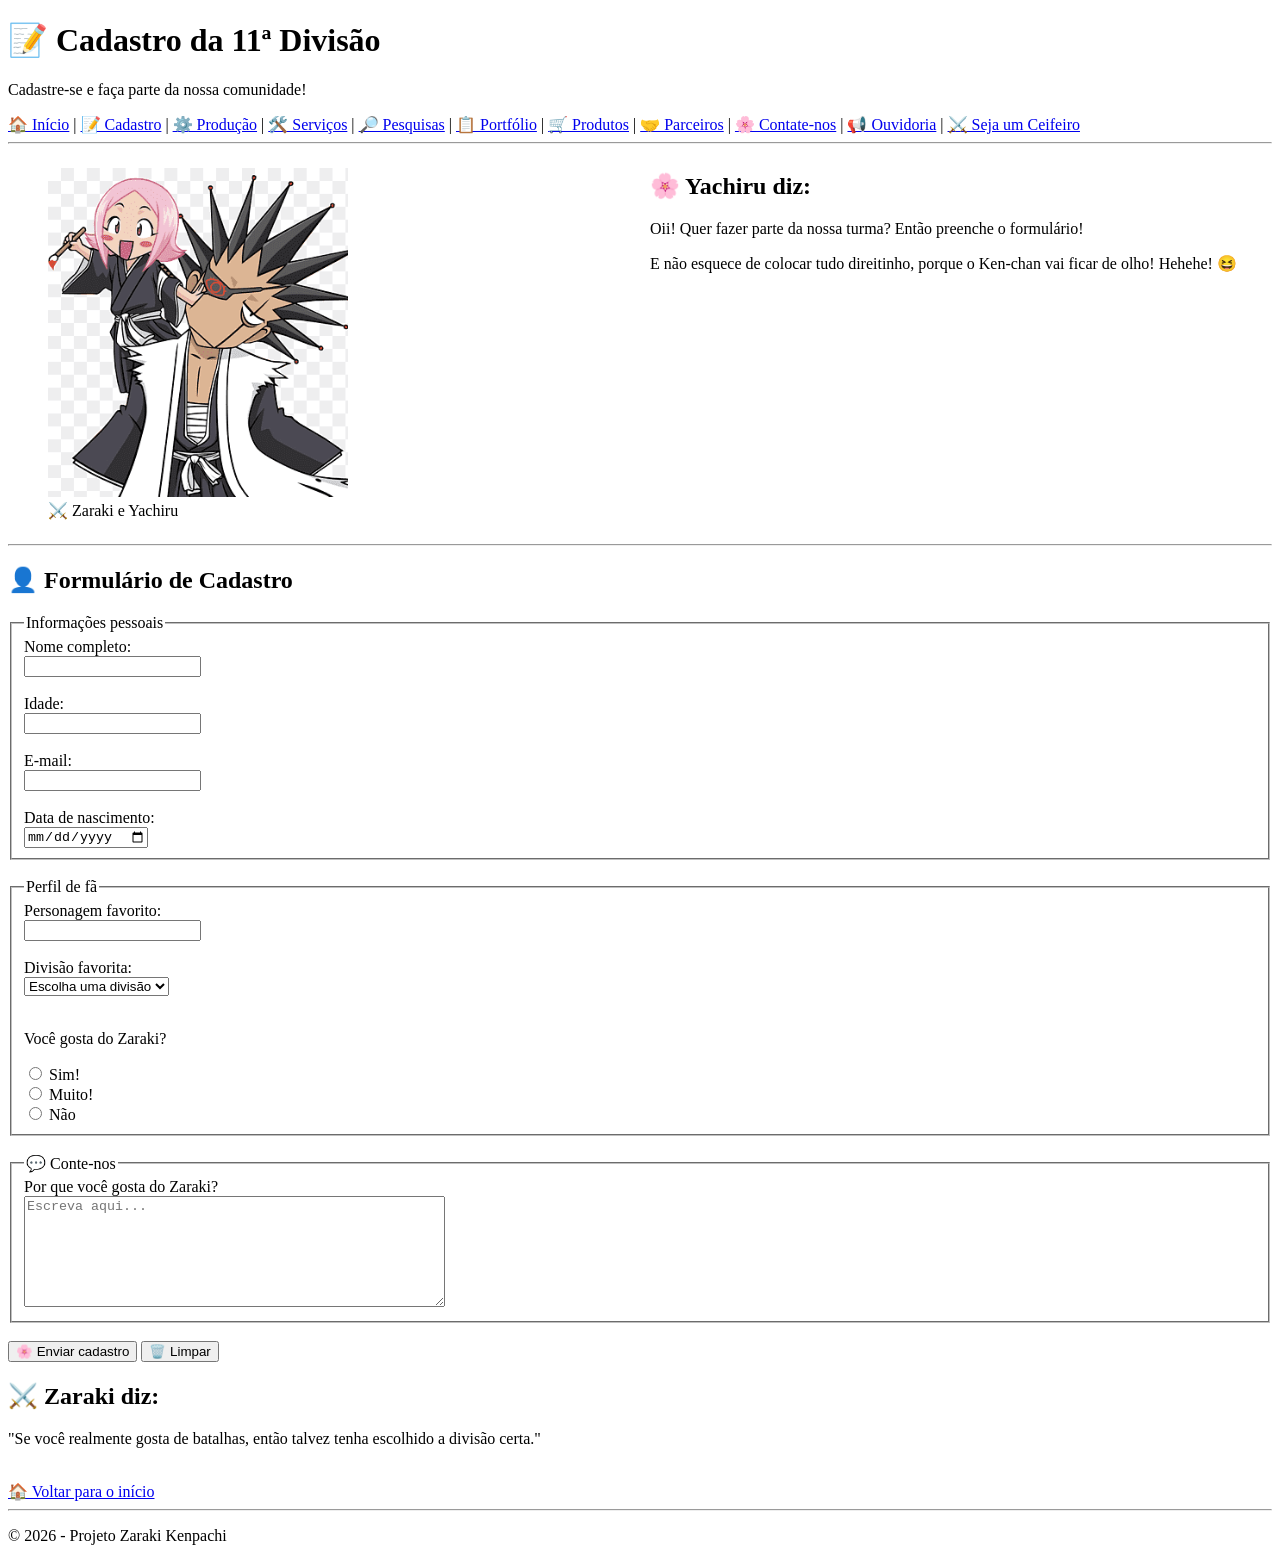
==== cadastro.html @ f6c22988 "atualizando dnv" ====
<!DOCTYPE html>
<html lang="pt-BR">

<head>
    <meta charset="UTF-8">
    <meta name="viewport" content="width=device-width, initial-scale=1.0">
    <title>📝 Cadastro | Zaraki Kenpachi</title>
</head>

<body>

<header>
    <h1>📝 Cadastro da 11ª Divisão</h1>
    <p>Cadastre-se e faça parte da nossa comunidade!</p>
</header>

<nav>
    <a href="index.html">🏠 Início</a> |
    <a href="cadastro.html">📝 Cadastro</a> |
    <a href="producao.html">⚙️ Produção</a> |
    <a href="servicos.html">🛠️ Serviços</a> |
    <a href="pesquisas.html">🔎 Pesquisas</a> |
    <a href="portfolio.html">📋 Portfólio</a> |
    <a href="produtos.html">🛒 Produtos</a> |
    <a href="parceiros.html">🤝 Parceiros</a> |
    <a href="contate.html">🌸 Contate-nos</a> |
    <a href="ouvidoria.html">📢 Ouvidoria</a> |
    <a href="ceifeiro.html">⚔️ Seja um Ceifeiro</a>
</nav>

<hr>

<main>

<section>

    <div style="display: grid; grid-template-columns: 1fr 1fr; gap: 20px;">

        <figure>
            <img src="imagens/zarakiyachiru.png"
                 alt="Zaraki Kenpachi e Yachiru"
                 width="300">

            <figcaption>
                ⚔️ Zaraki e Yachiru
            </figcaption>
        </figure>

        <article>
            <h2>🌸 Yachiru diz:</h2>

            <p>
                Oii! Quer fazer parte da nossa turma?
                Então preenche o formulário!
            </p>

            <p>
                E não esquece de colocar tudo direitinho,
                porque o Ken-chan vai ficar de olho! Hehehe! 😆
            </p>
        </article>

    </div>

</section>

<hr>

<section>

<h2>👤 Formulário de Cadastro</h2>

<form>

<fieldset>

<legend>Informações pessoais</legend>

<label for="nome">Nome completo:</label><br>
<input type="text" id="nome" name="nome" required>

<br><br>

<label for="idade">Idade:</label><br>
<input type="number" id="idade" name="idade" min="1" required>

<br><br>

<label for="email">E-mail:</label><br>
<input type="email" id="email" name="email" required>

<br><br>

<label for="nascimento">Data de nascimento:</label><br>
<input type="date" id="nascimento" name="nascimento">

</fieldset>

<br>

<fieldset>

<legend>Perfil de fã</legend>

<label for="personagem">Personagem favorito:</label><br>
<input type="text" id="personagem" name="personagem">

<br><br>

<label for="divisao">Divisão favorita:</label><br>

<select id="divisao" name="divisao">

<option value="">Escolha uma divisão</option>
<option>1ª Divisão</option>
<option>4ª Divisão</option>
<option>6ª Divisão</option>
<option>10ª Divisão</option>
<option>11ª Divisão</option>
<option>12ª Divisão</option>
<option>13ª Divisão</option>

</select>

<br><br>

<p>Você gosta do Zaraki?</p>

<input type="radio" id="sim" name="gosta" value="sim">
<label for="sim">Sim!</label>

<br>

<input type="radio" id="muito" name="gosta" value="muito">
<label for="muito">Muito!</label>

<br>

<input type="radio" id="nao" name="gosta" value="nao">
<label for="nao">Não</label>

</fieldset>

<br>

<fieldset>

<legend>💬 Conte-nos</legend>

<label for="motivo">
Por que você gosta do Zaraki?
</label>

<br>

<textarea id="motivo"
          name="motivo"
          rows="7"
          cols="50"
          placeholder="Escreva aqui..."
          required></textarea>

</fieldset>

<br>

<input type="submit" value="🌸 Enviar cadastro">
<input type="reset" value="🗑️ Limpar">

</form>

</section>

<aside>

<h2>⚔️ Zaraki diz:</h2>

<p>
"Se você realmente gosta de batalhas,
então talvez tenha escolhido a divisão certa."
</p>

</aside>

<br>

<a href="index.html">🏠 Voltar para o início</a>

</main>

<footer>
<hr>
<p>© 2026 - Projeto Zaraki Kenpachi</p>
</footer>

</body>
</html>
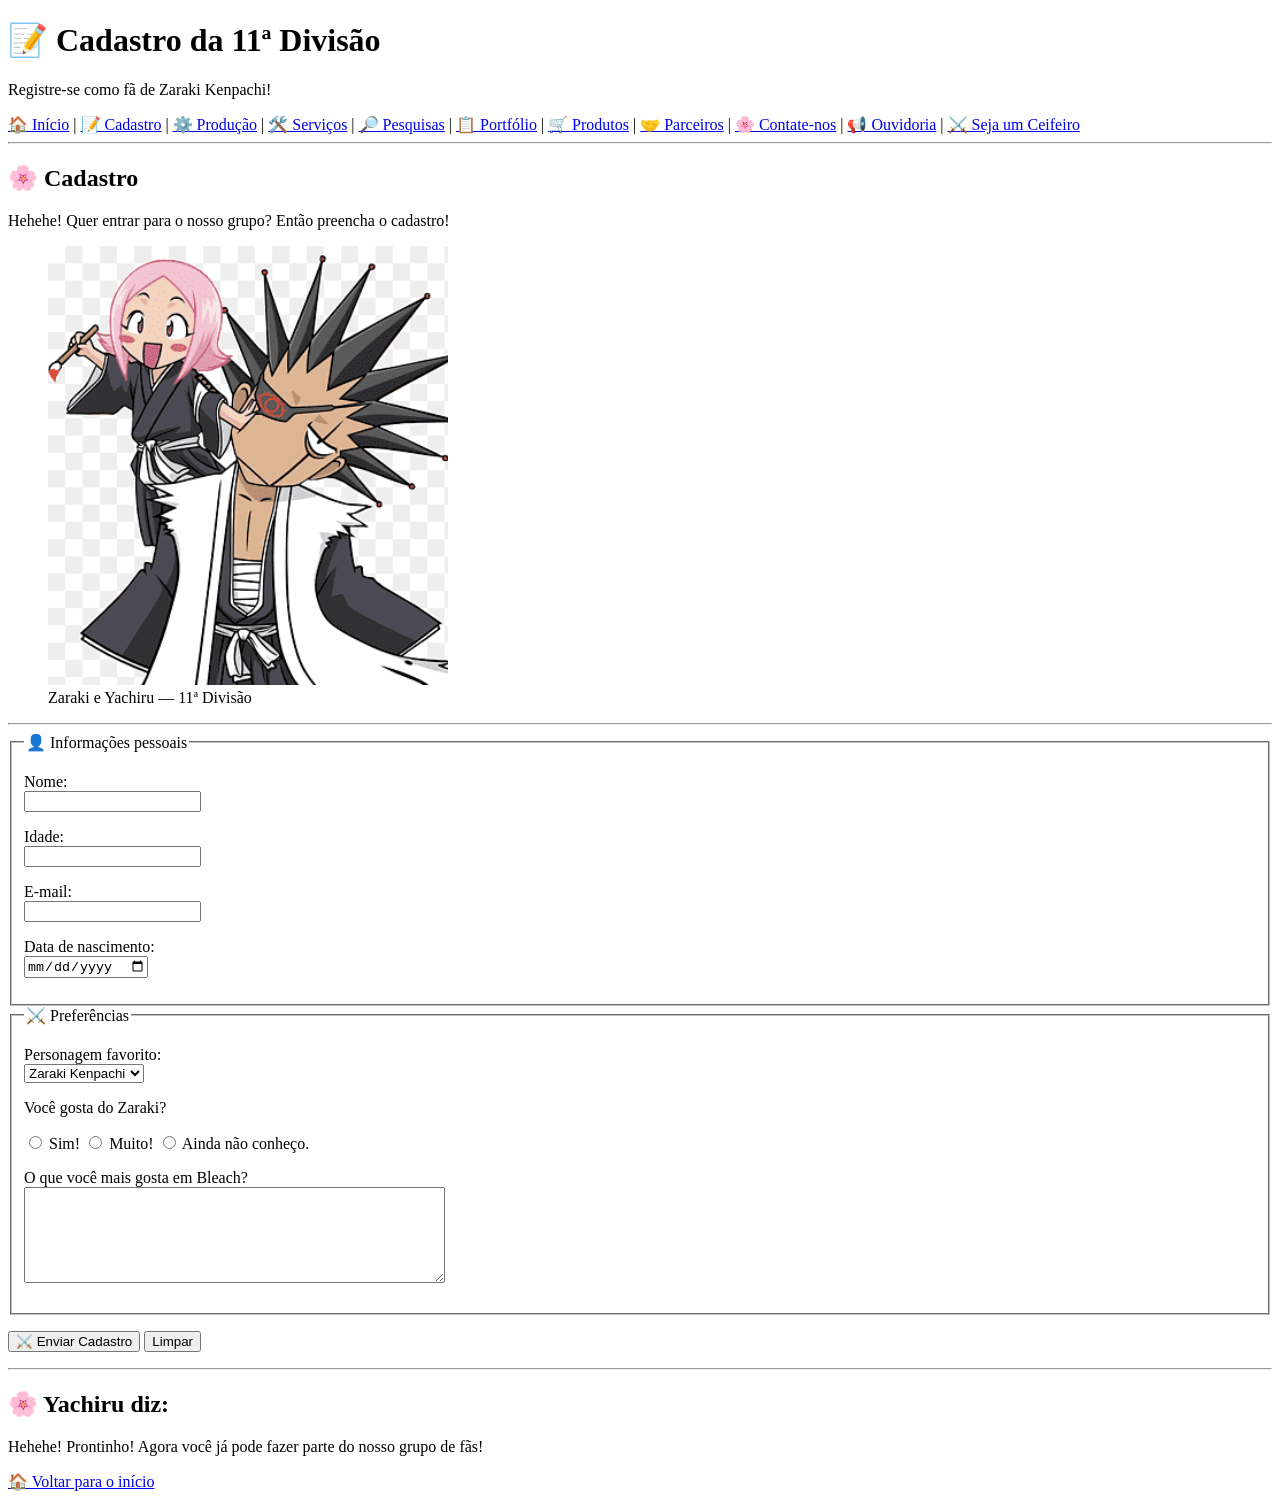
==== commit 1481ab4e: "html5" ====
--- a/cadastro.html
+++ b/cadastro.html
@@ -4,14 +4,14 @@
 <head>
     <meta charset="UTF-8">
     <meta name="viewport" content="width=device-width, initial-scale=1.0">
-    <title>📝 Cadastro | Zaraki Kenpachi</title>
+    <title>Cadastro | 11ª Divisão</title>
 </head>
 
 <body>
 
 <header>
     <h1>📝 Cadastro da 11ª Divisão</h1>
-    <p>Cadastre-se e faça parte da nossa comunidade!</p>
+    <p>Registre-se como fã de Zaraki Kenpachi!</p>
 </header>
 
 <nav>
@@ -33,164 +33,112 @@
 <main>
 
 <section>
+    <h2>🌸 Cadastro</h2>
 
-    <div style="display: grid; grid-template-columns: 1fr 1fr; gap: 20px;">
+    <p>
+        Hehehe! Quer entrar para o nosso grupo?
+        Então preencha o cadastro!
+    </p>
 
-        <figure>
-            <img src="imagens/zarakiyachiru.png"
-                 alt="Zaraki Kenpachi e Yachiru"
-                 width="300">
-
-            <figcaption>
-                ⚔️ Zaraki e Yachiru
-            </figcaption>
-        </figure>
-
-        <article>
-            <h2>🌸 Yachiru diz:</h2>
-
-            <p>
-                Oii! Quer fazer parte da nossa turma?
-                Então preenche o formulário!
-            </p>
-
-            <p>
-                E não esquece de colocar tudo direitinho,
-                porque o Ken-chan vai ficar de olho! Hehehe! 😆
-            </p>
-        </article>
-
-    </div>
-
+    <figure>
+        <img src="imagens/zarakiyachiru.png"
+             alt="Zaraki Kenpachi e Yachiru"
+             width="400">
+        <figcaption>Zaraki e Yachiru — 11ª Divisão</figcaption>
+    </figure>
 </section>
 
 <hr>
 
-<section>
-
-<h2>👤 Formulário de Cadastro</h2>
-
 <form>
 
-<fieldset>
+    <fieldset>
+        <legend>👤 Informações pessoais</legend>
 
-<legend>Informações pessoais</legend>
+        <p>
+            <label for="nome">Nome:</label><br>
+            <input type="text" id="nome" name="nome" required>
+        </p>
 
-<label for="nome">Nome completo:</label><br>
-<input type="text" id="nome" name="nome" required>
+        <p>
+            <label for="idade">Idade:</label><br>
+            <input type="number" id="idade" name="idade">
+        </p>
 
-<br><br>
+        <p>
+            <label for="email">E-mail:</label><br>
+            <input type="email" id="email" name="email">
+        </p>
 
-<label for="idade">Idade:</label><br>
-<input type="number" id="idade" name="idade" min="1" required>
+        <p>
+            <label for="nascimento">Data de nascimento:</label><br>
+            <input type="date" id="nascimento" name="nascimento">
+        </p>
 
-<br><br>
+    </fieldset>
 
-<label for="email">E-mail:</label><br>
-<input type="email" id="email" name="email" required>
+    <fieldset>
+        <legend>⚔️ Preferências</legend>
 
-<br><br>
+        <p>
+            <label for="personagem">Personagem favorito:</label><br>
 
-<label for="nascimento">Data de nascimento:</label><br>
-<input type="date" id="nascimento" name="nascimento">
+            <select id="personagem" name="personagem">
+                <option value="zaraki">Zaraki Kenpachi</option>
+                <option value="yachiru">Yachiru</option>
+                <option value="ichigo">Ichigo Kurosaki</option>
+                <option value="rukia">Rukia Kuchiki</option>
+                <option value="byakuya">Byakuya Kuchiki</option>
+                <option value="outro">Outro</option>
+            </select>
+        </p>
 
-</fieldset>
+        <p>
+            Você gosta do Zaraki?
+        </p>
 
-<br>
+        <input type="radio" id="sim" name="zaraki" value="sim">
+        <label for="sim">Sim!</label>
 
-<fieldset>
+        <input type="radio" id="muito" name="zaraki" value="muito">
+        <label for="muito">Muito!</label>
 
-<legend>Perfil de fã</legend>
+        <input type="radio" id="nao" name="zaraki" value="nao">
+        <label for="nao">Ainda não conheço.</label>
 
-<label for="personagem">Personagem favorito:</label><br>
-<input type="text" id="personagem" name="personagem">
+        <p>
+            <label for="gosto">O que você mais gosta em Bleach?</label><br>
 
-<br><br>
+            <textarea id="gosto"
+                      name="gosto"
+                      rows="6"
+                      cols="50"></textarea>
+        </p>
 
-<label for="divisao">Divisão favorita:</label><br>
+    </fieldset>
 
-<select id="divisao" name="divisao">
-
-<option value="">Escolha uma divisão</option>
-<option>1ª Divisão</option>
-<option>4ª Divisão</option>
-<option>6ª Divisão</option>
-<option>10ª Divisão</option>
-<option>11ª Divisão</option>
-<option>12ª Divisão</option>
-<option>13ª Divisão</option>
-
-</select>
-
-<br><br>
-
-<p>Você gosta do Zaraki?</p>
-
-<input type="radio" id="sim" name="gosta" value="sim">
-<label for="sim">Sim!</label>
-
-<br>
-
-<input type="radio" id="muito" name="gosta" value="muito">
-<label for="muito">Muito!</label>
-
-<br>
-
-<input type="radio" id="nao" name="gosta" value="nao">
-<label for="nao">Não</label>
-
-</fieldset>
-
-<br>
-
-<fieldset>
-
-<legend>💬 Conte-nos</legend>
-
-<label for="motivo">
-Por que você gosta do Zaraki?
-</label>
-
-<br>
-
-<textarea id="motivo"
-          name="motivo"
-          rows="7"
-          cols="50"
-          placeholder="Escreva aqui..."
-          required></textarea>
-
-</fieldset>
-
-<br>
-
-<input type="submit" value="🌸 Enviar cadastro">
-<input type="reset" value="🗑️ Limpar">
+    <p>
+        <input type="submit" value="⚔️ Enviar Cadastro">
+        <input type="reset" value="Limpar">
+    </p>
 
 </form>
 
-</section>
+<hr>
 
 <aside>
+    <h2>🌸 Yachiru diz:</h2>
 
-<h2>⚔️ Zaraki diz:</h2>
-
-<p>
-"Se você realmente gosta de batalhas,
-então talvez tenha escolhido a divisão certa."
-</p>
-
+    <p>
+        Hehehe! Prontinho! Agora você já pode fazer parte
+        do nosso grupo de fãs!
+    </p>
 </aside>
-
-<br>
-
-<a href="index.html">🏠 Voltar para o início</a>
 
 </main>
 
 <footer>
-<hr>
-<p>© 2026 - Projeto Zaraki Kenpachi</p>
+    <p><a href="index.html">🏠 Voltar para o início</a></p>
 </footer>
 
 </body>
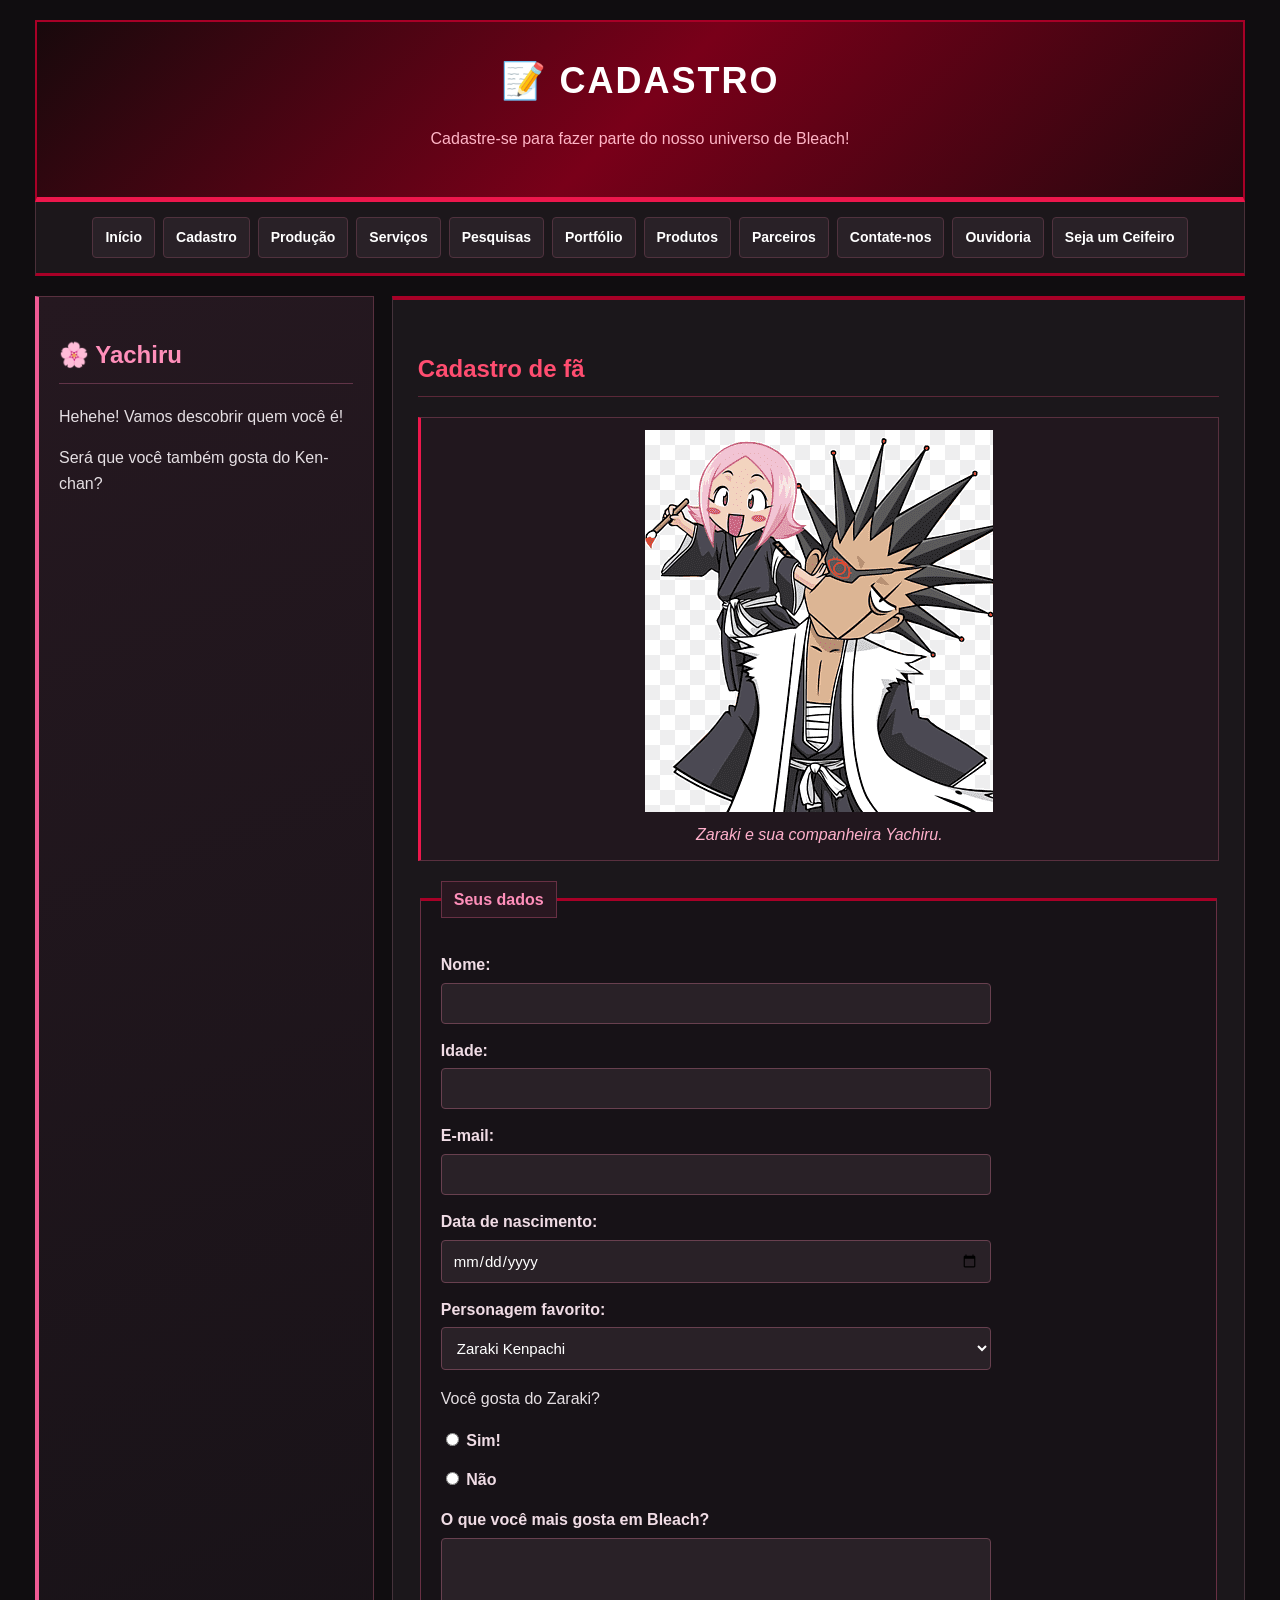
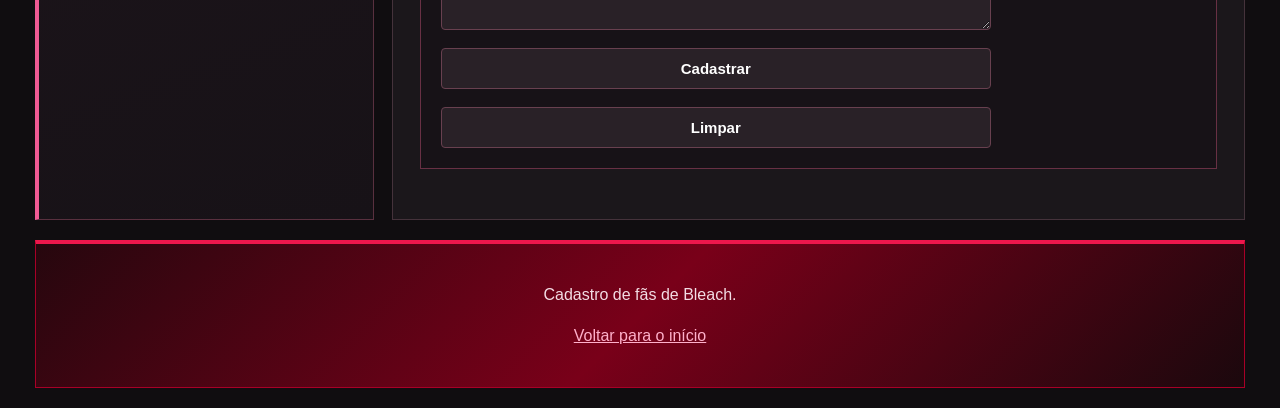
==== commit 063bf427: "css externo" ====
--- a/cadastro.html
+++ b/cadastro.html
@@ -1,144 +1,92 @@
 <!DOCTYPE html>
 <html lang="pt-BR">
-
 <head>
     <meta charset="UTF-8">
     <meta name="viewport" content="width=device-width, initial-scale=1.0">
-    <title>Cadastro | 11ª Divisão</title>
+    <title>Cadastro - Bleach</title>
+    <link rel="stylesheet" href="style.css">
 </head>
-
 <body>
 
 <header>
-    <h1>📝 Cadastro da 11ª Divisão</h1>
-    <p>Registre-se como fã de Zaraki Kenpachi!</p>
+    <h1>📝 Cadastro</h1>
+    <p>Cadastre-se para fazer parte do nosso universo de Bleach!</p>
 </header>
 
 <nav>
-    <a href="index.html">🏠 Início</a> |
-    <a href="cadastro.html">📝 Cadastro</a> |
-    <a href="producao.html">⚙️ Produção</a> |
-    <a href="servicos.html">🛠️ Serviços</a> |
-    <a href="pesquisas.html">🔎 Pesquisas</a> |
-    <a href="portfolio.html">📋 Portfólio</a> |
-    <a href="produtos.html">🛒 Produtos</a> |
-    <a href="parceiros.html">🤝 Parceiros</a> |
-    <a href="contate.html">🌸 Contate-nos</a> |
-    <a href="ouvidoria.html">📢 Ouvidoria</a> |
-    <a href="ceifeiro.html">⚔️ Seja um Ceifeiro</a>
+    <a href="index.html">Início</a>
+    <a href="cadastro.html">Cadastro</a>
+    <a href="producao.html">Produção</a>
+    <a href="servicos.html">Serviços</a>
+    <a href="pesquisas.html">Pesquisas</a>
+    <a href="portfolio.html">Portfólio</a>
+    <a href="produtos.html">Produtos</a>
+    <a href="parceiros.html">Parceiros</a>
+    <a href="contate.html">Contate-nos</a>
+    <a href="ouvidoria.html">Ouvidoria</a>
+    <a href="ceifeiro.html">Seja um Ceifeiro</a>
 </nav>
 
-<hr>
+<div class="layout">
 
-<main>
+    <aside>
+        <h2>🌸 Yachiru</h2>
+        <p>Hehehe! Vamos descobrir quem você é!</p>
+        <p>Será que você também gosta do Ken-chan?</p>
+    </aside>
 
-<section>
-    <h2>🌸 Cadastro</h2>
+    <main>
+        <section>
+            <h2>Cadastro de fã</h2>
+            <figure>
+                <img src="imagens/zarakiyachiru.png" alt="Zaraki Kenpachi e Yachiru Kusajishi">
+                <figcaption>Zaraki e sua companheira Yachiru.</figcaption>
+            </figure>
 
-    <p>
-        Hehehe! Quer entrar para o nosso grupo?
-        Então preencha o cadastro!
-    </p>
+            <form>
+                <fieldset>
+                    <legend>Seus dados</legend>
 
-    <figure>
-        <img src="imagens/zarakiyachiru.png"
-             alt="Zaraki Kenpachi e Yachiru"
-             width="400">
-        <figcaption>Zaraki e Yachiru — 11ª Divisão</figcaption>
-    </figure>
-</section>
+                    <label for="nome">Nome:</label>
+                    <input type="text" id="nome" name="nome" required>
 
-<hr>
+                    <label for="idade">Idade:</label>
+                    <input type="number" id="idade" name="idade" min="1">
 
-<form>
+                    <label for="email">E-mail:</label>
+                    <input type="email" id="email" name="email" required>
 
-    <fieldset>
-        <legend>👤 Informações pessoais</legend>
+                    <label for="nascimento">Data de nascimento:</label>
+                    <input type="date" id="nascimento" name="nascimento">
 
-        <p>
-            <label for="nome">Nome:</label><br>
-            <input type="text" id="nome" name="nome" required>
-        </p>
+                    <label for="personagem">Personagem favorito:</label>
+                    <select id="personagem" name="personagem">
+                        <option value="zaraki">Zaraki Kenpachi</option>
+                        <option value="yachiru">Yachiru Kusajishi</option>
+                        <option value="ichigo">Ichigo Kurosaki</option>
+                        <option value="rukia">Rukia Kuchiki</option>
+                        <option value="outro">Outro</option>
+                    </select>
 
-        <p>
-            <label for="idade">Idade:</label><br>
-            <input type="number" id="idade" name="idade">
-        </p>
+                    <p>Você gosta do Zaraki?</p>
+                    <label><input type="radio" name="gosta" value="sim"> Sim!</label>
+                    <label><input type="radio" name="gosta" value="nao"> Não</label>
 
-        <p>
-            <label for="email">E-mail:</label><br>
-            <input type="email" id="email" name="email">
-        </p>
+                    <label for="motivo">O que você mais gosta em Bleach?</label>
+                    <textarea id="motivo" name="motivo" rows="4"></textarea>
 
-        <p>
-            <label for="nascimento">Data de nascimento:</label><br>
-            <input type="date" id="nascimento" name="nascimento">
-        </p>
+                    <input type="submit" value="Cadastrar">
+                    <input type="reset" value="Limpar">
+                </fieldset>
+            </form>
+        </section>
+    </main>
 
-    </fieldset>
-
-    <fieldset>
-        <legend>⚔️ Preferências</legend>
-
-        <p>
-            <label for="personagem">Personagem favorito:</label><br>
-
-            <select id="personagem" name="personagem">
-                <option value="zaraki">Zaraki Kenpachi</option>
-                <option value="yachiru">Yachiru</option>
-                <option value="ichigo">Ichigo Kurosaki</option>
-                <option value="rukia">Rukia Kuchiki</option>
-                <option value="byakuya">Byakuya Kuchiki</option>
-                <option value="outro">Outro</option>
-            </select>
-        </p>
-
-        <p>
-            Você gosta do Zaraki?
-        </p>
-
-        <input type="radio" id="sim" name="zaraki" value="sim">
-        <label for="sim">Sim!</label>
-
-        <input type="radio" id="muito" name="zaraki" value="muito">
-        <label for="muito">Muito!</label>
-
-        <input type="radio" id="nao" name="zaraki" value="nao">
-        <label for="nao">Ainda não conheço.</label>
-
-        <p>
-            <label for="gosto">O que você mais gosta em Bleach?</label><br>
-
-            <textarea id="gosto"
-                      name="gosto"
-                      rows="6"
-                      cols="50"></textarea>
-        </p>
-
-    </fieldset>
-
-    <p>
-        <input type="submit" value="⚔️ Enviar Cadastro">
-        <input type="reset" value="Limpar">
-    </p>
-
-</form>
-
-<hr>
-
-<aside>
-    <h2>🌸 Yachiru diz:</h2>
-
-    <p>
-        Hehehe! Prontinho! Agora você já pode fazer parte
-        do nosso grupo de fãs!
-    </p>
-</aside>
-
-</main>
+</div>
 
 <footer>
-    <p><a href="index.html">🏠 Voltar para o início</a></p>
+    <p>Cadastro de fãs de Bleach.</p>
+    <p><a href="index.html">Voltar para o início</a></p>
 </footer>
 
 </body>
--- a/style.css
+++ b/style.css
@@ -0,0 +1,447 @@
+/* CONFIGURAÇÕES GERAIS */
+
+* {
+    box-sizing: border-box;
+}
+
+html {
+    scroll-behavior: smooth;
+}
+
+body {
+    max-width: 1250px;
+    margin: 0 auto;
+    padding: 20px;
+    font-family: Arial, Helvetica, sans-serif;
+    line-height: 1.6;
+    color: #eeeeee;
+    background-color: #100d10;
+}
+
+/* HEADER */
+
+header {
+    padding: 30px 15px;
+    text-align: center;
+    background: linear-gradient(135deg, #18090c, #790019, #26070e);
+    border: 2px solid #a80027;
+    border-bottom: 5px solid #ed174c;
+}
+
+header h1 {
+    margin: 0;
+    color: white;
+    font-size: 36px;
+    text-transform: uppercase;
+    letter-spacing: 2px;
+}
+
+header p {
+    color: #ffb5c6;
+}
+
+/* NAV */
+
+nav {
+    display: flex;
+    flex-wrap: wrap;
+    justify-content: center;
+    gap: 8px;
+    padding: 15px;
+    background-color: #1c171b;
+    border: 1px solid #4a3039;
+    border-top: none;
+    border-bottom: 3px solid #a80027;
+}
+
+nav a {
+    padding: 8px 12px;
+    color: white;
+    background-color: #292127;
+    border: 1px solid #50323e;
+    border-radius: 4px;
+    text-decoration: none;
+    font-size: 14px;
+    font-weight: bold;
+}
+
+nav a:hover {
+    background-color: #a80027;
+    border-color: #ff5578;
+}
+
+/* LAYOUT PRINCIPAL */
+
+.layout {
+    display: grid;
+    grid-template-columns: minmax(190px, 28%) minmax(0, 1fr);
+    gap: 18px;
+    margin: 20px 0;
+    align-items: stretch;
+}
+
+/* ASIDE */
+
+aside {
+    min-width: 0;
+    padding: 20px;
+    background: linear-gradient(160deg, #251820, #171217);
+    border: 1px solid #59303f;
+    border-left: 4px solid #f05a94;
+}
+
+aside h2,
+aside h3 {
+    color: #ff8fba;
+    border-bottom: 1px solid #613448;
+    padding-bottom: 8px;
+}
+
+/* MAIN */
+
+main {
+    min-width: 0;
+    padding: 25px;
+    background-color: #1b171b;
+    border: 1px solid #45323b;
+    border-top: 4px solid #a80027;
+}
+
+h2 {
+    color: #ff4d70;
+    border-bottom: 1px solid #5b2838;
+    padding-bottom: 8px;
+}
+
+h3 {
+    color: #ff8fba;
+}
+
+p {
+    color: #e5dfe3;
+}
+
+strong {
+    color: #ff829d;
+}
+
+section {
+    margin: 25px 0;
+}
+
+article {
+    margin-bottom: 20px;
+}
+
+/* IMAGENS */
+
+img {
+    display: block;
+    max-width: 100%;
+    height: auto;
+}
+
+figure {
+    margin: 20px 0;
+    padding: 12px;
+    background-color: #21171e;
+    border: 1px solid #59303f;
+    border-left: 3px solid #ed174c;
+}
+
+figure img {
+    margin: 0 auto;
+}
+
+figcaption {
+    margin-top: 10px;
+    color: #ffb0cb;
+    text-align: center;
+    font-style: italic;
+}
+
+/* DESTAQUE DE ZARAKI NO INDEX */
+
+.zaraki-destaque {
+    display: flex;
+    flex-wrap: wrap;
+    align-items: flex-start;
+    gap: 25px;
+    padding: 18px;
+    background-color: #151115;
+    border: 1px solid #48232e;
+    border-left: 4px solid #a80027;
+}
+
+.imagem-grid {
+    flex: 0 1 310px;
+    min-width: 0;
+}
+
+.imagem-grid table {
+    border-collapse: collapse;
+    border: 2px solid #ed174c;
+    box-shadow: 0 0 12px #a8002750;
+}
+
+.imagem-grid td {
+    width: 25px;
+    height: 25px;
+    padding: 0;
+    border: 1px solid #7b253d;
+}
+
+.imagem-grid td img {
+    display: block;
+    width: 260px;
+    max-width: none;
+    height: auto;
+}
+
+.zaraki-destaque article {
+    flex: 1 1 220px;
+    min-width: 0;
+}
+
+.zaraki-destaque article h3 {
+    margin-top: 0;
+    color: #ff4d70;
+}
+
+/* TABELAS */
+
+table {
+    max-width: 100%;
+    border-collapse: collapse;
+    margin: 20px 0;
+}
+
+main > table {
+    width: 100%;
+}
+
+caption {
+    margin-bottom: 10px;
+    color: #ff8fba;
+    font-size: 18px;
+    font-weight: bold;
+    text-align: left;
+}
+
+th,
+td {
+    padding: 12px;
+    border: 1px solid #573340;
+    text-align: left;
+    vertical-align: top;
+}
+
+th {
+    color: white;
+    background-color: #790019;
+}
+
+tbody tr {
+    background-color: #211a20;
+}
+
+tbody tr:nth-child(even) {
+    background-color: #2b2028;
+}
+
+tbody tr:hover {
+    background-color: #43212f;
+}
+
+/* FORMULÁRIOS */
+
+form {
+    width: 100%;
+}
+
+fieldset {
+    padding: 20px;
+    border: 1px solid #683044;
+    border-top: 3px solid #a80027;
+    background-color: #171217;
+}
+
+legend {
+    padding: 5px 12px;
+    color: #ff8fba;
+    background-color: #291720;
+    border: 1px solid #683044;
+    font-weight: bold;
+}
+
+label {
+    display: block;
+    margin-top: 14px;
+    margin-bottom: 5px;
+    color: #f0dce5;
+    font-weight: bold;
+}
+
+input:not([type="radio"]):not([type="checkbox"]),
+select,
+textarea {
+    display: block;
+    width: 100%;
+    max-width: 550px;
+    padding: 11px;
+    color: white;
+    background-color: #292127;
+    border: 1px solid #68404f;
+    border-radius: 4px;
+    font-family: inherit;
+    font-size: 15px;
+}
+
+input[type="radio"],
+input[type="checkbox"] {
+    accent-color: #ed174c;
+}
+
+textarea {
+    resize: vertical;
+}
+
+input:focus,
+select:focus,
+textarea:focus {
+    outline: 2px solid #ed174c;
+}
+
+button,
+input[type="submit"],
+input[type="reset"] {
+    margin: 18px 8px 0 0;
+    padding: 11px 20px;
+    color: white;
+    background-color: #a80027;
+    border: 1px solid #ed174c;
+    border-radius: 4px;
+    font-weight: bold;
+    cursor: pointer;
+}
+
+button:hover,
+input[type="submit"]:hover,
+input[type="reset"]:hover {
+    background-color: #d00038;
+}
+
+/* LINKS */
+
+main a,
+aside a {
+    color: #ff91b9;
+    text-decoration: none;
+}
+
+main a:hover,
+aside a:hover {
+    color: white;
+    text-decoration: underline;
+}
+
+/* LISTAS */
+
+main li {
+    margin-bottom: 8px;
+}
+
+main li::marker {
+    color: #ed174c;
+}
+
+/* FOOTER */
+
+footer {
+    padding: 22px;
+    text-align: center;
+    background: linear-gradient(135deg, #26070e, #790019, #1b080d);
+    border: 1px solid #a80027;
+    border-top: 4px solid #ed174c;
+}
+
+footer p {
+    color: #f3dce4;
+}
+
+footer a {
+    color: #ffb0cb;
+}
+
+/* RESPONSIVIDADE */
+
+@media (max-width: 800px) {
+    body {
+        padding: 10px;
+    }
+
+    .layout {
+        grid-template-columns: minmax(170px, 28%) minmax(0, 1fr);
+        gap: 12px;
+    }
+
+    main {
+        padding: 16px;
+    }
+
+    aside {
+        padding: 13px;
+    }
+
+    .imagem-grid {
+        flex-basis: 100%;
+    }
+
+    .imagem-grid td img {
+        width: 220px;
+    }
+}
+
+@media (max-width: 600px) {
+    body {
+        padding: 6px;
+    }
+
+    header h1 {
+        font-size: 27px;
+    }
+
+    nav {
+        justify-content: flex-start;
+    }
+
+    nav a {
+        font-size: 13px;
+    }
+
+    .layout {
+        grid-template-columns: minmax(0, 1fr);
+    }
+
+    main {
+        padding: 14px;
+    }
+
+    .zaraki-destaque {
+        flex-direction: column;
+    }
+
+    .imagem-grid td img {
+        width: 200px;
+    }
+
+    th,
+    td {
+        padding: 7px;
+        font-size: 14px;
+    }
+
+    fieldset {
+        padding: 12px;
+    }
+}
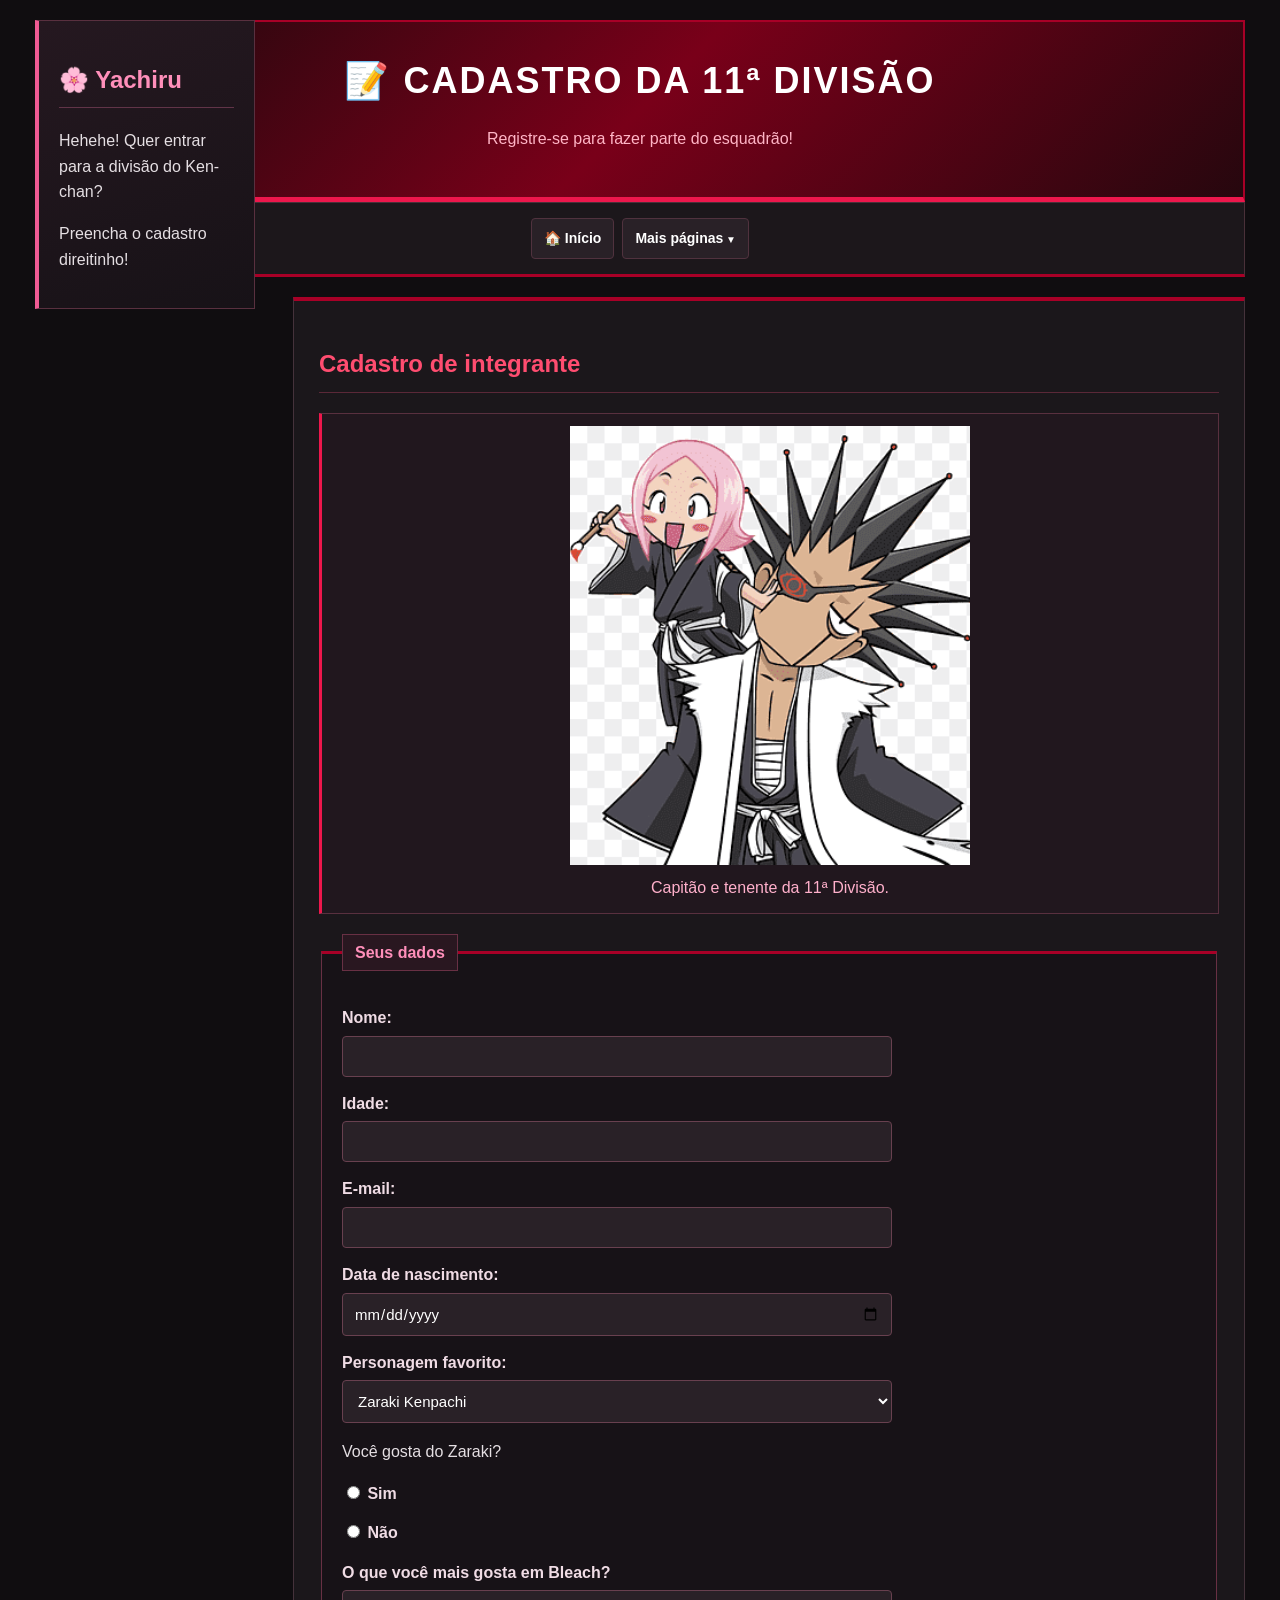
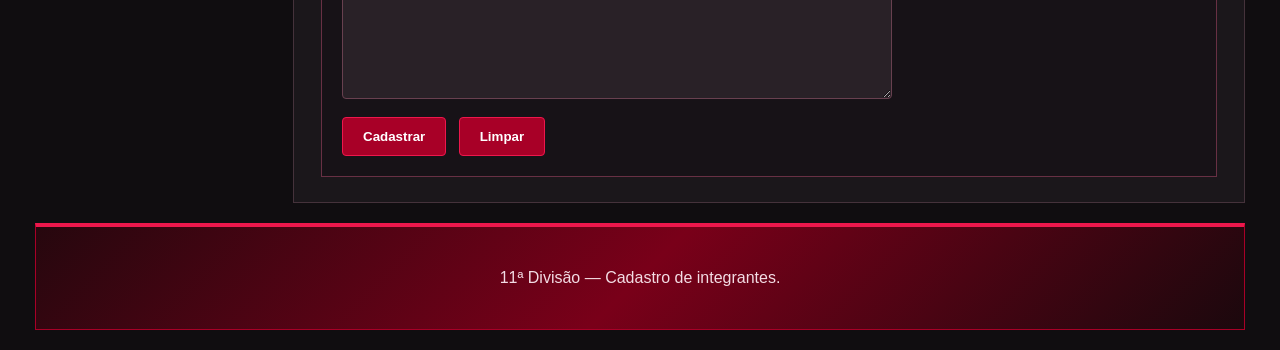
==== commit 5ec4a9a3: "agrupamento e posicionamento" ====
--- a/cadastro.html
+++ b/cadastro.html
@@ -3,91 +3,95 @@
 <head>
     <meta charset="UTF-8">
     <meta name="viewport" content="width=device-width, initial-scale=1.0">
-    <title>Cadastro - Bleach</title>
+    <title>Cadastro - 11ª Divisão</title>
     <link rel="stylesheet" href="style.css">
 </head>
 <body>
 
 <header>
-    <h1>📝 Cadastro</h1>
-    <p>Cadastre-se para fazer parte do nosso universo de Bleach!</p>
+    <h1>📝 Cadastro da 11ª Divisão</h1>
+    <p>Registre-se para fazer parte do esquadrão!</p>
 </header>
 
 <nav>
-    <a href="index.html">Início</a>
-    <a href="cadastro.html">Cadastro</a>
-    <a href="producao.html">Produção</a>
-    <a href="servicos.html">Serviços</a>
-    <a href="pesquisas.html">Pesquisas</a>
-    <a href="portfolio.html">Portfólio</a>
-    <a href="produtos.html">Produtos</a>
-    <a href="parceiros.html">Parceiros</a>
-    <a href="contate.html">Contate-nos</a>
-    <a href="ouvidoria.html">Ouvidoria</a>
-    <a href="ceifeiro.html">Seja um Ceifeiro</a>
+    <a href="index.html">🏠 Início</a>
+    <details class="dropdown">
+        <summary>Mais páginas</summary>
+        <div class="dropdown-conteudo">
+            <a href="cadastro.html">Cadastro</a>
+            <a href="producao.html">Produção</a>
+            <a href="servicos.html">Serviços</a>
+            <a href="pesquisas.html">Pesquisas</a>
+            <a href="portfolio.html">Portfólio</a>
+            <a href="produtos.html">Produtos</a>
+            <a href="parceiros.html">Parceiros</a>
+            <a href="contate.html">Contate-nos</a>
+            <a href="ouvidoria.html">Ouvidoria</a>
+            <a href="ceifeiro.html">Seja um Ceifeiro</a>
+            <a href="iinde.html">11ª Divisão</a>
+        </div>
+    </details>
 </nav>
 
 <div class="layout">
 
-    <aside>
-        <h2>🌸 Yachiru</h2>
-        <p>Hehehe! Vamos descobrir quem você é!</p>
-        <p>Será que você também gosta do Ken-chan?</p>
-    </aside>
+<aside>
+    <h2>🌸 Yachiru</h2>
+    <p>Hehehe! Quer entrar para a divisão do Ken-chan?</p>
+    <p>Preencha o cadastro direitinho!</p>
+</aside>
 
-    <main>
-        <section>
-            <h2>Cadastro de fã</h2>
-            <figure>
-                <img src="imagens/zarakiyachiru.png" alt="Zaraki Kenpachi e Yachiru Kusajishi">
-                <figcaption>Zaraki e sua companheira Yachiru.</figcaption>
-            </figure>
+<main>
+    <h2>Cadastro de integrante</h2>
 
-            <form>
-                <fieldset>
-                    <legend>Seus dados</legend>
+    <figure>
+        <img src="imagens/zarakiyachiru.png" alt="Zaraki e Yachiru" width="400">
+        <figcaption>Capitão e tenente da 11ª Divisão.</figcaption>
+    </figure>
 
-                    <label for="nome">Nome:</label>
-                    <input type="text" id="nome" name="nome" required>
+    <form>
+        <fieldset>
+            <legend>Seus dados</legend>
 
-                    <label for="idade">Idade:</label>
-                    <input type="number" id="idade" name="idade" min="1">
+            <label for="nome">Nome:</label>
+            <input type="text" id="nome" name="nome" required>
 
-                    <label for="email">E-mail:</label>
-                    <input type="email" id="email" name="email" required>
+            <label for="idade">Idade:</label>
+            <input type="number" id="idade" name="idade" min="1" required>
 
-                    <label for="nascimento">Data de nascimento:</label>
-                    <input type="date" id="nascimento" name="nascimento">
+            <label for="email">E-mail:</label>
+            <input type="email" id="email" name="email" required>
 
-                    <label for="personagem">Personagem favorito:</label>
-                    <select id="personagem" name="personagem">
-                        <option value="zaraki">Zaraki Kenpachi</option>
-                        <option value="yachiru">Yachiru Kusajishi</option>
-                        <option value="ichigo">Ichigo Kurosaki</option>
-                        <option value="rukia">Rukia Kuchiki</option>
-                        <option value="outro">Outro</option>
-                    </select>
+            <label for="nascimento">Data de nascimento:</label>
+            <input type="date" id="nascimento" name="nascimento">
 
-                    <p>Você gosta do Zaraki?</p>
-                    <label><input type="radio" name="gosta" value="sim"> Sim!</label>
-                    <label><input type="radio" name="gosta" value="nao"> Não</label>
+            <label for="personagem">Personagem favorito:</label>
+            <select id="personagem" name="personagem">
+                <option>Zaraki Kenpachi</option>
+                <option>Yachiru Kusajishi</option>
+                <option>Ichigo Kurosaki</option>
+                <option>Rukia Kuchiki</option>
+                <option>Outro</option>
+            </select>
 
-                    <label for="motivo">O que você mais gosta em Bleach?</label>
-                    <textarea id="motivo" name="motivo" rows="4"></textarea>
+            <p>Você gosta do Zaraki?</p>
+            <label><input type="radio" name="zaraki" value="sim"> Sim</label>
+            <label><input type="radio" name="zaraki" value="nao"> Não</label>
 
-                    <input type="submit" value="Cadastrar">
-                    <input type="reset" value="Limpar">
-                </fieldset>
-            </form>
-        </section>
-    </main>
+            <label for="motivo">O que você mais gosta em Bleach?</label>
+            <textarea id="motivo" name="motivo" rows="5"></textarea>
+
+            <input type="submit" value="Cadastrar">
+            <input type="reset" value="Limpar">
+        </fieldset>
+    </form>
+</main>
 
 </div>
 
 <footer>
-    <p>Cadastro de fãs de Bleach.</p>
-    <p><a href="index.html">Voltar para o início</a></p>
+    <p>11ª Divisão — Cadastro de integrantes.</p>
 </footer>
 
 </body>
-</html>+</html>
--- a/style.css
+++ b/style.css
@@ -1,5 +1,3 @@
-/* CONFIGURAÇÕES GERAIS */
-
 * {
     box-sizing: border-box;
 }
@@ -18,8 +16,6 @@
     background-color: #100d10;
 }
 
-/* HEADER */
-
 header {
     padding: 30px 15px;
     text-align: center;
@@ -40,21 +36,21 @@
     color: #ffb5c6;
 }
 
-/* NAV */
-
 nav {
     display: flex;
     flex-wrap: wrap;
     justify-content: center;
+    align-items: center;
     gap: 8px;
     padding: 15px;
     background-color: #1c171b;
     border: 1px solid #4a3039;
-    border-top: none;
     border-bottom: 3px solid #a80027;
 }
 
-nav a {
+nav a,
+.dropdown summary {
+    display: inline-block;
     padding: 8px 12px;
     color: white;
     background-color: #292127;
@@ -63,31 +59,79 @@
     text-decoration: none;
     font-size: 14px;
     font-weight: bold;
-}
-
-nav a:hover {
+    cursor: pointer;
+}
+
+nav a:hover,
+.dropdown summary:hover {
     background-color: #a80027;
     border-color: #ff5578;
 }
 
+.dropdown {
+    position: relative;
+}
+
+.dropdown summary {
+    list-style: none;
+}
+
+.dropdown summary::-webkit-details-marker {
+    display: none;
+}
+
+.dropdown summary::after {
+    content: " ▼";
+    font-size: 10px;
+}
+
+.dropdown[open] .dropdown-conteudo {
+    display: flex;
+}
+
+.dropdown-conteudo {
+    display: none;
+    position: absolute;
+    top: 100%;
+    left: 0;
+    z-index: 100;
+    min-width: 190px;
+    flex-direction: column;
+    padding: 8px;
+    gap: 5px;
+    background-color: #21171e;
+    border: 1px solid #a80027;
+    box-shadow: 0 5px 12px #00000080;
+}
+
+.dropdown-conteudo a {
+    display: block;
+}
+
 /* LAYOUT PRINCIPAL */
 
 .layout {
     display: grid;
-    grid-template-columns: minmax(190px, 28%) minmax(0, 1fr);
+    grid-template-columns: 240px minmax(0, 1fr);
     gap: 18px;
     margin: 20px 0;
-    align-items: stretch;
-}
-
-/* ASIDE */
+    align-items: start;
+}
+
+/* ASIDE FIXO */
 
 aside {
-    min-width: 0;
+    position: fixed;
+    top: 20px;
+    left: max(20px, calc((100vw - 1250px) / 2 + 20px));
+    width: 220px;
+    max-height: calc(100vh - 40px);
+    overflow-y: auto;
     padding: 20px;
     background: linear-gradient(160deg, #251820, #171217);
     border: 1px solid #59303f;
     border-left: 4px solid #f05a94;
+    z-index: 50;
 }
 
 aside h2,
@@ -97,9 +141,10 @@
     padding-bottom: 8px;
 }
 
-/* MAIN */
+/* CONTEÚDO PRINCIPAL */
 
 main {
+    grid-column: 2;
     min-width: 0;
     padding: 25px;
     background-color: #1b171b;
@@ -157,10 +202,9 @@
     margin-top: 10px;
     color: #ffb0cb;
     text-align: center;
-    font-style: italic;
-}
-
-/* DESTAQUE DE ZARAKI NO INDEX */
+}
+
+/* DESTAQUE DE ZARAKI */
 
 .zaraki-destaque {
     display: flex;
@@ -173,39 +217,65 @@
     border-left: 4px solid #a80027;
 }
 
-.imagem-grid {
-    flex: 0 1 310px;
-    min-width: 0;
-}
-
-.imagem-grid table {
-    border-collapse: collapse;
-    border: 2px solid #ed174c;
-    box-shadow: 0 0 12px #a8002750;
-}
-
-.imagem-grid td {
-    width: 25px;
-    height: 25px;
-    padding: 0;
-    border: 1px solid #7b253d;
-}
-
-.imagem-grid td img {
-    display: block;
-    width: 260px;
-    max-width: none;
-    height: auto;
-}
-
 .zaraki-destaque article {
     flex: 1 1 220px;
-    min-width: 0;
-}
-
-.zaraki-destaque article h3 {
-    margin-top: 0;
-    color: #ff4d70;
+}
+
+/* GALERIA PESSOAS FAVORITAS */
+
+.galeria-favoritos {
+    display: flex;
+    flex-wrap: wrap;
+    align-items: center;
+    justify-content: center;
+    gap: 25px;
+    margin: 30px 0;
+}
+
+.galeria-favoritos h2 {
+    flex: 1 1 150px;
+    border-bottom: none;
+}
+
+/* CONTROLES DA GALERIA */
+
+.controle-galeria {
+    display: none;
+}
+
+.grupo-imagens {
+    flex: 0 1 300px;
+    min-height: 320px;
+    display: flex;
+    justify-content: center;
+    align-items: center;
+}
+
+.grupo-imagens label {
+    display: none;
+    cursor: pointer;
+}
+
+.grupo-imagens img {
+    width: 250px;
+    height: 300px;
+    object-fit: cover;
+    padding: 5px;
+    background-color: #292127;
+    border: 3px solid #ed174c;
+    box-shadow: 0 5px 15px #00000090;
+}
+
+/* CADA CLIQUE MOSTRA A PRÓXIMA IMAGEM */
+
+#etapa0:checked ~ .grupo-imagens .imagem1,
+#etapa1:checked ~ .grupo-imagens .imagem2,
+#etapa2:checked ~ .grupo-imagens .imagem3,
+#etapa3:checked ~ .grupo-imagens .imagem4,
+#etapa4:checked ~ .grupo-imagens .imagem5,
+#etapa5:checked ~ .grupo-imagens .imagem6,
+#etapa6:checked ~ .grupo-imagens .imagem7 {
+    display: block;
 }
 
 /* TABELAS */
@@ -218,14 +288,6 @@
 
 main > table {
     width: 100%;
-}
-
-caption {
-    margin-bottom: 10px;
-    color: #ff8fba;
-    font-size: 18px;
-    font-weight: bold;
-    text-align: left;
 }
 
 th,
@@ -249,10 +311,6 @@
     background-color: #2b2028;
 }
 
-tbody tr:hover {
-    background-color: #43212f;
-}
-
 /* FORMULÁRIOS */
 
 form {
@@ -282,7 +340,7 @@
     font-weight: bold;
 }
 
-input:not([type="radio"]):not([type="checkbox"]),
+input:not([type="radio"]):not([type="checkbox"]):not([type="submit"]):not([type="reset"]),
 select,
 textarea {
     display: block;
@@ -306,12 +364,6 @@
     resize: vertical;
 }
 
-input:focus,
-select:focus,
-textarea:focus {
-    outline: 2px solid #ed174c;
-}
-
 button,
 input[type="submit"],
 input[type="reset"] {
@@ -325,12 +377,6 @@
     cursor: pointer;
 }
 
-button:hover,
-input[type="submit"]:hover,
-input[type="reset"]:hover {
-    background-color: #d00038;
-}
-
 /* LINKS */
 
 main a,
@@ -345,17 +391,7 @@
     text-decoration: underline;
 }
 
-/* LISTAS */
-
-main li {
-    margin-bottom: 8px;
-}
-
-main li::marker {
-    color: #ed174c;
-}
-
-/* FOOTER */
+/* RODAPÉ */
 
 footer {
     padding: 22px;
@@ -369,11 +405,7 @@
     color: #f3dce4;
 }
 
-footer a {
-    color: #ffb0cb;
-}
-
-/* RESPONSIVIDADE */
+/* TELAS MENORES */
 
 @media (max-width: 800px) {
     body {
@@ -381,24 +413,18 @@
     }
 
     .layout {
-        grid-template-columns: minmax(170px, 28%) minmax(0, 1fr);
+        grid-template-columns: 190px minmax(0, 1fr);
         gap: 12px;
+    }
+
+    aside {
+        left: 10px;
+        width: 170px;
+        padding: 13px;
     }
 
     main {
         padding: 16px;
-    }
-
-    aside {
-        padding: 13px;
-    }
-
-    .imagem-grid {
-        flex-basis: 100%;
-    }
-
-    .imagem-grid td img {
-        width: 220px;
     }
 }
 
@@ -411,28 +437,28 @@
         font-size: 27px;
     }
 
-    nav {
-        justify-content: flex-start;
-    }
-
-    nav a {
-        font-size: 13px;
-    }
-
     .layout {
-        grid-template-columns: minmax(0, 1fr);
+        display: flex;
+        flex-direction: column;
+    }
+
+    aside {
+        position: static;
+        width: 100%;
+        max-height: none;
     }
 
     main {
+        width: 100%;
         padding: 14px;
     }
 
-    .zaraki-destaque {
-        flex-direction: column;
-    }
-
-    .imagem-grid td img {
-        width: 200px;
+    .galeria-favoritos {
+        display: block;
+    }
+
+    .grupo-imagens {
+        min-height: 320px;
     }
 
     th,
@@ -444,4 +470,50 @@
     fieldset {
         padding: 12px;
     }
-}+}
+
+/* EFEITO DE BARALHO NA GALERIA */
+
+.grupo-imagens {
+    position: relative;
+    isolation: isolate;
+    overflow: visible;
+}
+
+.grupo-imagens::before,
+.grupo-imagens::after {
+    content: "";
+    position: absolute;
+    width: 230px;
+    height: 280px;
+    background-color: #292127;
+    border: 3px solid #a80027;
+    box-shadow: 0 5px 15px #00000090;
+    pointer-events: none;
+}
+
+.grupo-imagens::before {
+    transform: rotate(-9deg) translate(-8px, 3px);
+    z-index: -2;
+}
+
+.grupo-imagens::after {
+    transform: rotate(8deg) translate(8px, 2px);
+    border-color: #f05a94;
+    z-index: -1;
+}
+
+.grupo-imagens label {
+    position: relative;
+    z-index: 1;
+}
+
+.grupo-imagens img {
+    position: relative;
+    transform: rotate(0deg);
+    transition: transform 0.3s;
+}
+
+.grupo-imagens label:hover img {
+    transform: scale(1.04) rotate(1deg);
+}
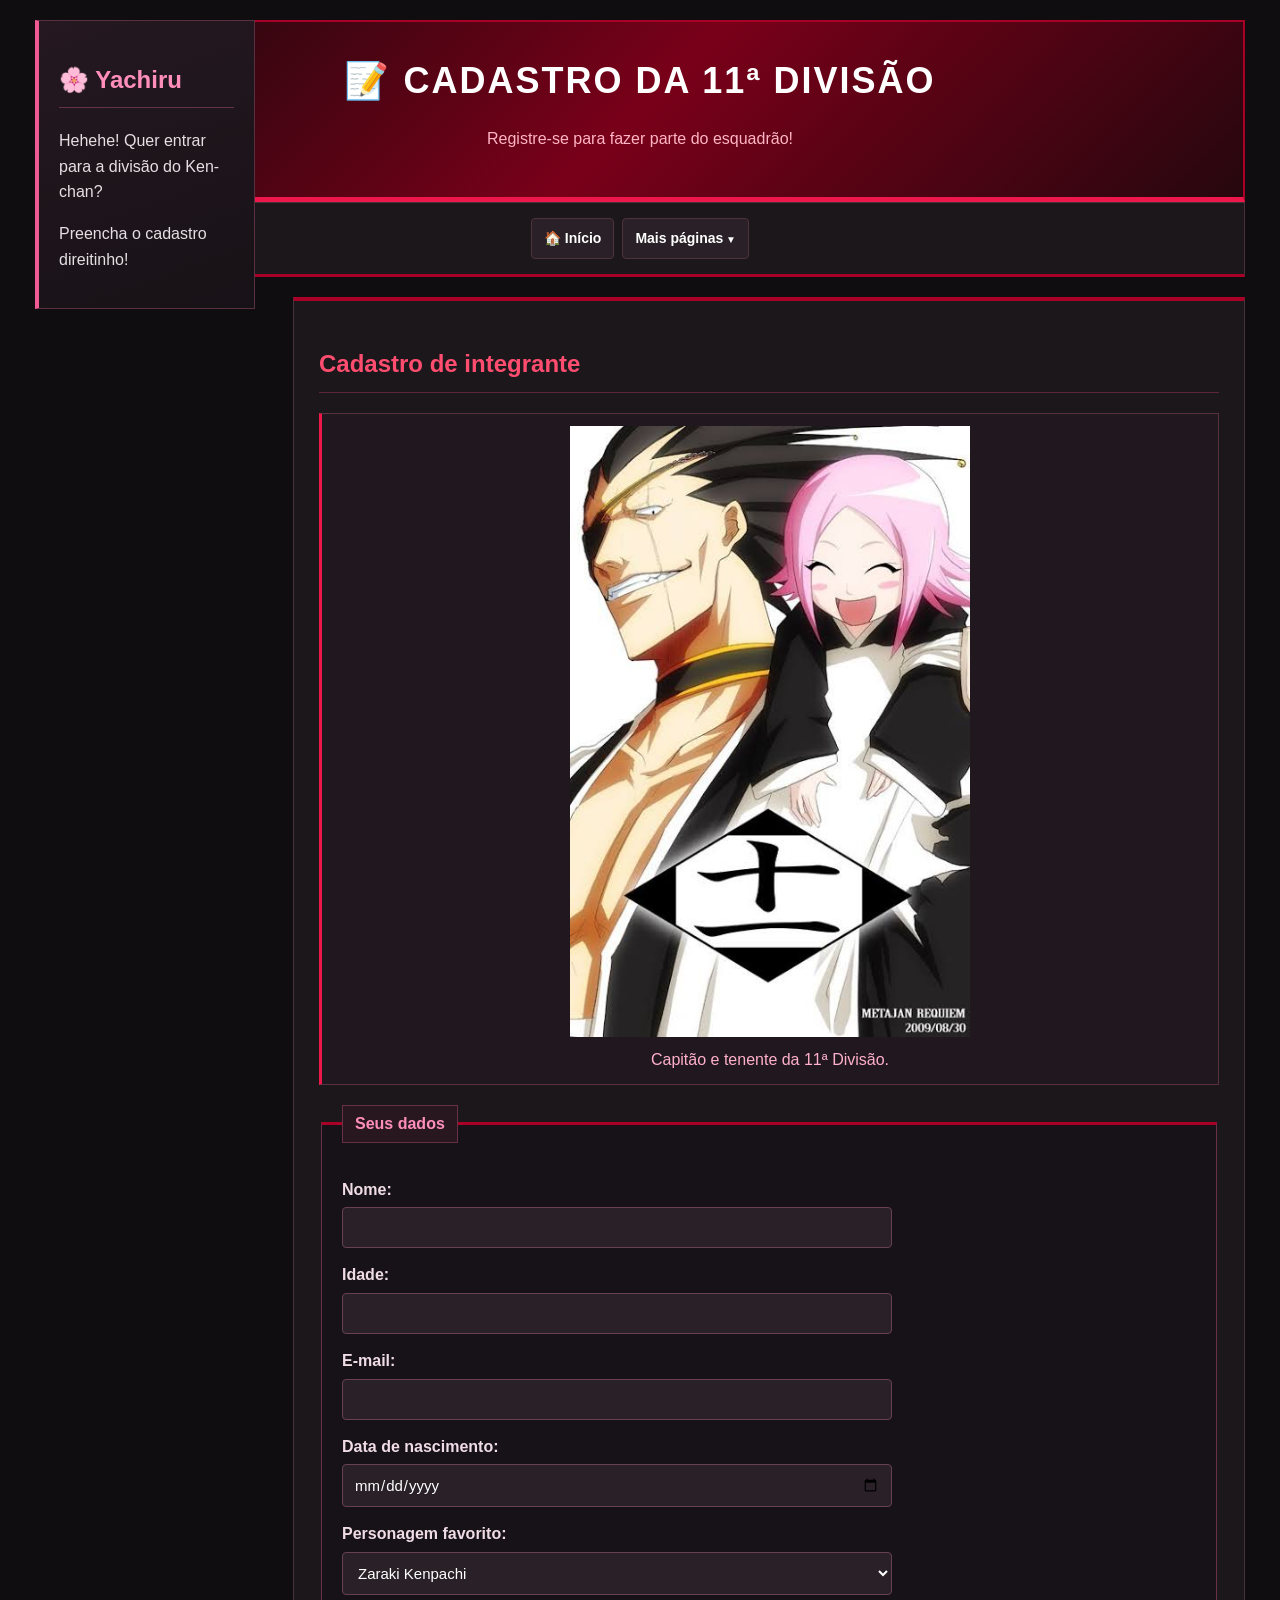
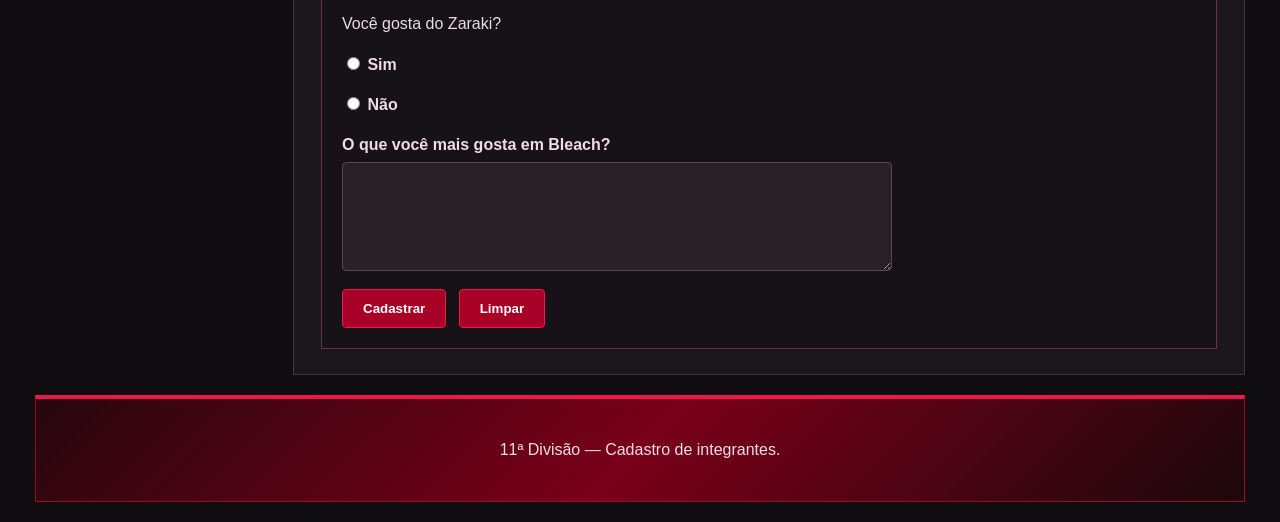
==== commit 87ce8de3: "zarakiyachiru" ====
--- a/cadastro.html
+++ b/cadastro.html
@@ -28,7 +28,6 @@
             <a href="contate.html">Contate-nos</a>
             <a href="ouvidoria.html">Ouvidoria</a>
             <a href="ceifeiro.html">Seja um Ceifeiro</a>
-            <a href="iinde.html">11ª Divisão</a>
         </div>
     </details>
 </nav>
@@ -45,7 +44,7 @@
     <h2>Cadastro de integrante</h2>
 
     <figure>
-        <img src="imagens/zarakiyachiru.png" alt="Zaraki e Yachiru" width="400">
+        <img src="imagens/zarakiyachiru.jpeg" alt="Zaraki e Yachiru" width="400">
         <figcaption>Capitão e tenente da 11ª Divisão.</figcaption>
     </figure>
 
--- a/style.css
+++ b/style.css
@@ -16,6 +16,8 @@
     background-color: #100d10;
 }
 
+/* CABEÇALHO */
+
 header {
     padding: 30px 15px;
     text-align: center;
@@ -35,6 +37,8 @@
 header p {
     color: #ffb5c6;
 }
+
+/* MENU */
 
 nav {
     display: flex;
@@ -108,7 +112,7 @@
     display: block;
 }
 
-/* LAYOUT PRINCIPAL */
+/* LAYOUT */
 
 .layout {
     display: grid;
@@ -141,7 +145,7 @@
     padding-bottom: 8px;
 }
 
-/* CONTEÚDO PRINCIPAL */
+/* CONTEÚDO */
 
 main {
     grid-column: 2;
@@ -178,7 +182,7 @@
     margin-bottom: 20px;
 }
 
-/* IMAGENS */
+/* IMAGENS GERAIS */
 
 img {
     display: block;
@@ -204,7 +208,7 @@
     text-align: center;
 }
 
-/* DESTAQUE DE ZARAKI */
+/* DESTAQUE ZARAKI */
 
 .zaraki-destaque {
     display: flex;
@@ -221,7 +225,7 @@
     flex: 1 1 220px;
 }
 
-/* GALERIA PESSOAS FAVORITAS */
+/* GALERIA */
 
 .galeria-favoritos {
     display: flex;
@@ -230,6 +234,7 @@
     justify-content: center;
     gap: 25px;
     margin: 30px 0;
+    overflow: visible;
 }
 
 .galeria-favoritos h2 {
@@ -237,28 +242,68 @@
     border-bottom: none;
 }
 
-/* CONTROLES DA GALERIA */
+/* CONTROLES */
 
 .controle-galeria {
-    display: none;
-}
+    position: absolute;
+    opacity: 0;
+    pointer-events: none;
+}
+
+/* ÁREA DAS IMAGENS */
 
 .grupo-imagens {
-    flex: 0 1 300px;
-    min-height: 320px;
-    display: flex;
-    justify-content: center;
-    align-items: center;
-}
+    position: relative;
+    isolation: isolate;
+    flex: 0 1 340px;
+    width: 340px;
+    height: 370px;
+    min-height: 370px;
+    display: block;
+    overflow: visible;
+}
+
+/* CARTAS */
 
 .grupo-imagens label {
-    display: none;
+    position: absolute;
+    top: 0;
+    left: 0;
+    display: block;
+    width: 210px;
+    height: 260px;
+    margin: 0;
     cursor: pointer;
-}
+    pointer-events: none;
+    transition: transform 0.3s ease;
+}
+
+/* CAMADAS */
+
+.imagem1 { --i: 0; z-index: 1; }
+.imagem2 { --i: 1; z-index: 2; }
+.imagem3 { --i: 2; z-index: 3; }
+.imagem4 { --i: 3; z-index: 4; }
+.imagem5 { --i: 4; z-index: 5; }
+.imagem6 { --i: 5; z-index: 6; }
+.imagem7 { --i: 6; z-index: 7; }
+
+/* POSIÇÃO EM CASCATA */
+
+.grupo-imagens label {
+    transform: translate(
+        calc(var(--i) * 20px),
+        calc(var(--i) * 14px)
+    );
+}
+
+/* APARÊNCIA */
 
 .grupo-imagens img {
-    width: 250px;
-    height: 300px;
+    display: block;
+    width: 210px;
+    height: 260px;
+    max-width: none;
     object-fit: cover;
     padding: 5px;
     background-color: #292127;
@@ -266,16 +311,110 @@
     box-shadow: 0 5px 15px #00000090;
 }
 
-/* CADA CLIQUE MOSTRA A PRÓXIMA IMAGEM */
-
-#etapa0:checked ~ .grupo-imagens .imagem1,
-#etapa1:checked ~ .grupo-imagens .imagem2,
-#etapa2:checked ~ .grupo-imagens .imagem3,
-#etapa3:checked ~ .grupo-imagens .imagem4,
+/* PRIMEIRA IMAGEM CLICÁVEL */
+
+#etapa0:checked ~ .grupo-imagens .imagem7,
+#etapa7:checked ~ .grupo-imagens .imagem7 {
+    pointer-events: auto;
+}
+
+/* EFEITO AO PASSAR O MOUSE */
+
+.grupo-imagens label:hover {
+    transform: translate(
+        calc(var(--i) * 20px),
+        calc(var(--i) * 14px - 8px)
+    ) scale(1.03);
+}
+
+/* ETAPA 1 */
+
+#etapa1:checked ~ .grupo-imagens .imagem7 {
+    display: none;
+}
+
+#etapa1:checked ~ .grupo-imagens .imagem6 {
+    pointer-events: auto;
+}
+
+/* ETAPA 2 */
+
+#etapa2:checked ~ .grupo-imagens .imagem7,
+#etapa2:checked ~ .grupo-imagens .imagem6 {
+    display: none;
+}
+
+#etapa2:checked ~ .grupo-imagens .imagem5 {
+    pointer-events: auto;
+}
+
+/* ETAPA 3 */
+
+#etapa3:checked ~ .grupo-imagens .imagem7,
+#etapa3:checked ~ .grupo-imagens .imagem6,
+#etapa3:checked ~ .grupo-imagens .imagem5 {
+    display: none;
+}
+
+#etapa3:checked ~ .grupo-imagens .imagem4 {
+    pointer-events: auto;
+}
+
+/* ETAPA 4 */
+
+#etapa4:checked ~ .grupo-imagens .imagem7,
+#etapa4:checked ~ .grupo-imagens .imagem6,
 #etapa4:checked ~ .grupo-imagens .imagem5,
+#etapa4:checked ~ .grupo-imagens .imagem4 {
+    display: none;
+}
+
+#etapa4:checked ~ .grupo-imagens .imagem3 {
+    pointer-events: auto;
+}
+
+/* ETAPA 5 */
+
+#etapa5:checked ~ .grupo-imagens .imagem7,
 #etapa5:checked ~ .grupo-imagens .imagem6,
-#etapa6:checked ~ .grupo-imagens .imagem7 {
-    display: block;
+#etapa5:checked ~ .grupo-imagens .imagem5,
+#etapa5:checked ~ .grupo-imagens .imagem4,
+#etapa5:checked ~ .grupo-imagens .imagem3 {
+    display: none;
+}
+
+#etapa5:checked ~ .grupo-imagens .imagem2 {
+    pointer-events: auto;
+}
+
+/* ETAPA 6 */
+
+#etapa6:checked ~ .grupo-imagens .imagem7,
+#etapa6:checked ~ .grupo-imagens .imagem6,
+#etapa6:checked ~ .grupo-imagens .imagem5,
+#etapa6:checked ~ .grupo-imagens .imagem4,
+#etapa6:checked ~ .grupo-imagens .imagem3,
+#etapa6:checked ~ .grupo-imagens .imagem2 {
+    display: none;
+}
+
+#etapa6:checked ~ .grupo-imagens .imagem1 {
+    pointer-events: auto;
+}
+
+/* ETAPA 7: TODAS REAPARECEM */
+
+#etapa7:checked ~ .grupo-imagens label {
+    display: block;
+}
+
+#etapa7:checked ~ .grupo-imagens .imagem1,
+#etapa7:checked ~ .grupo-imagens .imagem2,
+#etapa7:checked ~ .grupo-imagens .imagem3,
+#etapa7:checked ~ .grupo-imagens .imagem4,
+#etapa7:checked ~ .grupo-imagens .imagem5,
+#etapa7:checked ~ .grupo-imagens .imagem6 {
+    pointer-events: none;
 }
 
 /* TABELAS */
@@ -338,6 +477,10 @@
     margin-bottom: 5px;
     color: #f0dce5;
     font-weight: bold;
+}
+
+.grupo-imagens label {
+    margin: 0;
 }
 
 input:not([type="radio"]):not([type="checkbox"]):not([type="submit"]):not([type="reset"]),
@@ -454,11 +597,22 @@
     }
 
     .galeria-favoritos {
-        display: block;
+        display: flex;
+        flex-direction: column;
+        align-items: center;
+        gap: 15px;
+    }
+
+    .galeria-favoritos h2 {
+        width: 100%;
+        flex: none;
     }
 
     .grupo-imagens {
-        min-height: 320px;
+        width: 100%;
+        max-width: 340px;
+        flex: none;
+        min-height: 370px;
     }
 
     th,
@@ -471,49 +625,3 @@
         padding: 12px;
     }
 }
-
-/* EFEITO DE BARALHO NA GALERIA */
-
-.grupo-imagens {
-    position: relative;
-    isolation: isolate;
-    overflow: visible;
-}
-
-.grupo-imagens::before,
-.grupo-imagens::after {
-    content: "";
-    position: absolute;
-    width: 230px;
-    height: 280px;
-    background-color: #292127;
-    border: 3px solid #a80027;
-    box-shadow: 0 5px 15px #00000090;
-    pointer-events: none;
-}
-
-.grupo-imagens::before {
-    transform: rotate(-9deg) translate(-8px, 3px);
-    z-index: -2;
-}
-
-.grupo-imagens::after {
-    transform: rotate(8deg) translate(8px, 2px);
-    border-color: #f05a94;
-    z-index: -1;
-}
-
-.grupo-imagens label {
-    position: relative;
-    z-index: 1;
-}
-
-.grupo-imagens img {
-    position: relative;
-    transform: rotate(0deg);
-    transition: transform 0.3s;
-}
-
-.grupo-imagens label:hover img {
-    transform: scale(1.04) rotate(1deg);
-}
